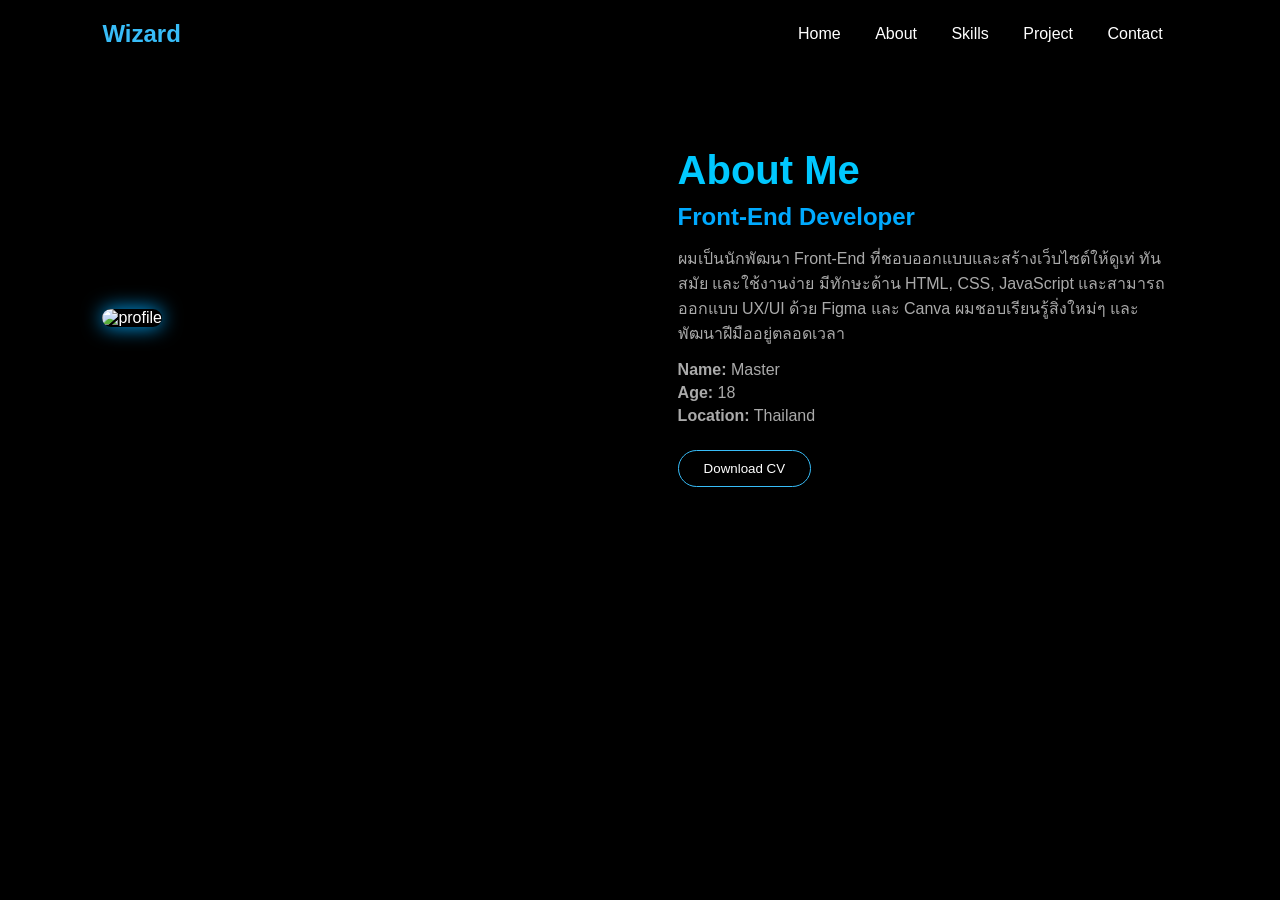
==== about.html @ dd78b632 "Add files via upload" ====
<!DOCTYPE html>
<html lang="en">
<head>
  <meta charset="UTF-8">
  <meta name="viewport" content="width=device-width, initial-scale=1.0">
  <title>About - Wizard</title>
  <link rel="stylesheet" href="style.css">
</head>
<body>

<header>
  <div class="logo">Wizard</div>

  <nav id="nav">
    <a href="index.html">Home</a>
    <a href="about.html">About</a>
    <a href="skills.html">Skills</a>
    <a href="project.html">Project</a>
    <a href="contact.html">Contact</a>
  </nav>

  <div class="menu-toggle" id="menu-toggle">☰</div>
</header>

<section class="about">
  <div class="about-container">

    <div class="about-left">
      <img src="img/logo.png" alt="profile">
    </div>

    <div class="about-right">
      <h1>About Me</h1>
      <h2>Front-End Developer</h2>
      <p>
        ผมเป็นนักพัฒนา Front-End ที่ชอบออกแบบและสร้างเว็บไซต์ให้ดูเท่ ทันสมัย และใช้งานง่าย  
        มีทักษะด้าน HTML, CSS, JavaScript และสามารถออกแบบ UX/UI ด้วย Figma และ Canva  
        ผมชอบเรียนรู้สิ่งใหม่ๆ และพัฒนาฝีมืออยู่ตลอดเวลา
      </p>

      <div class="about-info">
        <p><strong>Name:</strong> Master</p>
        <p><strong>Age:</strong> 18</p>
        <p><strong>Location:</strong> Thailand</p>
      </div>

      <button>Download CV</button>
    </div>

  </div>
</section>

<script src="script.js"></script>
</body>
</html>
---- style.css ----
* {
  margin: 0;
  padding: 0;
  box-sizing: border-box;
  font-family: sans-serif;
}

body {
  background: #000;
  color: #fff;
}

/* HEADER */
header {
  display: flex;
  justify-content: space-between;
  align-items: center;
  padding: 20px 8%;
  position: relative;
  z-index: 1000;
}

.logo {
  color: #38bdf8;
  font-size: 24px;
  font-weight: bold;
}

nav a {
  margin: 0 15px;
  text-decoration: none;
  color: white;
  transition: 0.3s;
}

nav a:hover {
  color: #38bdf8;
}

.menu-toggle {
  display: none;
  font-size: 24px;
  cursor: pointer;
}

/* HERO */
.hero {
  display: flex;
  align-items: center;
  justify-content: space-between;
  padding: 50px 8%;
  min-height: 90vh;
}

/* 🔥 วงกลมรูป */
.hero-left {
  position: relative;
  width: 350px;
  height: 350px;
  border-radius: 50%;
  overflow: hidden;
  display: flex;
  justify-content: center;
  align-items: center;
  z-index: 1;
}

/* วงกลมแดง */
.circle-bg {
  position: absolute;
  width: 100%;
  height: 100%;
  background: radial-gradient(circle, #38bdf8, #00c8ff);
  border-radius: 50%;
  z-index: 1;
  filter: blur(20px);
}

/* รูป */
.hero-left img {
  width: 120%;
  height: 120%;
  object-fit: cover;
  z-index: 2;
  position: relative;
  transition: 0.4s ease;
}

/* hover */
.hero-left img:hover {
  transform: scale(1.05);
}

/* RIGHT */
.hero-right {
  max-width: 500px;
}

.hero-right h1 {
  font-size: 40px;
}

.hero-right h1 span {
  color: #38bdf8;
}

.hero-right h2 {
  margin: 10px 0;
}

.hero-right h2 span {
  color: #38bdf8;
}

.hero-right p {
  margin: 15px 0;
  color: #aaa;
}

.socials a {
  margin-right: 10px;
  border: 1px solid #38bdf8;
  padding: 8px 10px;
  border-radius: 50%;
  color: white;
  text-decoration: none;
}

button {
  margin-top: 20px;
  padding: 10px 25px;
  border: 1px solid #38bdf8;
  background: transparent;
  color: white;
  border-radius: 20px;
  cursor: pointer;
}

button:hover {
  background: #38bdf8;
}

/* 📱 RESPONSIVE */
@media (max-width: 768px) {

  nav {
    position: absolute;
    top: 70px;
    right: 0;
    background: #111;
    width: 200px;
    display: none;
    flex-direction: column;
  }

  nav a {
    padding: 15px;
    display: block;
  }

  nav.active {
    display: flex;
  }

  .menu-toggle {
    display: block;
  }

  .hero {
    flex-direction: column;
    text-align: center;
  }

  .hero-left {
    width: 250px;
    height: 250px;
    margin-bottom: 30px;
  }
}

.skills-page {
  padding: 80px 8%;
  text-align: center;
}

.skills-page h1 {
  font-size: 40px;
  color: #00aaff;
  margin-bottom: 40px;
}

.skills-container {
  max-width: 700px;
  margin: auto;
  text-align: left;
}

.skill {
  margin-bottom: 25px;
}

.skill p {
  margin-bottom: 5px;
}

/* progress bar */
.progress {
  width: 100%;
  height: 10px;
  background: #222;
  border-radius: 10px;
  overflow: hidden;
}

.progress-bar {
  height: 100%;
  width: 0;
  background: linear-gradient(90deg, #00aaff, #0077ff);
  border-radius: 10px;
  transition: 1s;
}

/* ABOUT */
.about {
  padding: 80px 8%;
}

.about-container {
  display: flex;
  align-items: center;
  justify-content: space-between;
  gap: 50px;
}

/* รูป */
.about-left img {
  width: 300px;
  border-radius: 20px;
  box-shadow: 0 0 20px #00aaff;
}

/* ข้อมูล */
.about-right {
  max-width: 500px;
}

.about-right h1 {
  font-size: 40px;
  color: #38bdf8;
}

.about-right h2 {
  margin: 10px 0;
  color: #00aaff;
}

.about-right p {
  margin: 15px 0;
  color: #aaa;
}

.about-info p {
  margin: 5px 0;
}

.about-right button {
  margin-top: 20px;
  padding: 10px 25px;
  border: 1px solid #38bdf8;
  background: transparent;
  color: white;
  border-radius: 20px;
  cursor: pointer;
}

.about-right button:hover {
  background: #00c8ff;
}

/* ABOUT */
.about {
  padding: 80px 8%;
}

.about-container {
  display: flex;
  align-items: center;
  justify-content: space-between;
  gap: 50px;
}

/* รูป */
.about-left img {
  width: 300px;
  border-radius: 20px;
  box-shadow: 0 0 20px #00aaff;
}

/* ข้อมูล */
.about-right {
  max-width: 500px;
}

.about-right h1 {
  font-size: 40px;
  color: #00c8ff;
}

.about-right h2 {
  margin: 10px 0;
  color: #00aaff;
}

.about-right p {
  margin: 15px 0;
  color: #aaa;
}

.about-info p {
  margin: 5px 0;
}

.about-right button {
  margin-top: 20px;
  padding: 10px 25px;
  border: 1px solid #38bdf8;
  background: transparent;
  color: white;
  border-radius: 20px;
  cursor: pointer;
}

.about-right button:hover {
  background: #00c8ff;
}

.projects {
  padding: 80px 8%;
  text-align: center;
}

.projects h1 {
  font-size: 40px;
  color: #00aaff;
  margin-bottom: 40px;
}

/* grid */
.project-container {
  display: grid;
  grid-template-columns: repeat(3, 1fr);
  gap: 30px;
}

/* card */
.project-card {
  position: relative;
  overflow: hidden;
  border-radius: 15px;
}

.project-card img {
  width: 100%;
  height: 220px;
  object-fit: cover;
  transition: 0.4s;
}

/* overlay */
.project-info {
  position: absolute;
  bottom: 0;
  left: 0;
  width: 100%;
  padding: 20px;
  background: rgba(0,0,0,0.7);
  transform: translateY(100%);
  transition: 0.4s;
}

.project-card:hover img {
  transform: scale(1.1);
}

.project-card:hover .project-info {
  transform: translateY(0);
}

.project-info h3 {
  color: #00aaff;
}

.project-info p {
  font-size: 14px;
  margin: 10px 0;
}

.project-info a {
  color: #00aaff;
  text-decoration: none;
}

@media (max-width: 768px) {
  .project-container {
    grid-template-columns: 1fr;
  }
}

.contact {
  padding: 80px 8%;
  text-align: center;
}

.contact h1 {
  font-size: 40px;
  color: #00aaff;
  margin-bottom: 40px;
}

.contact-container {
  display: flex;
  justify-content: center;
  gap: 50px;
  flex-wrap: wrap;
}

/* form */
.contact-form {
  display: flex;
  flex-direction: column;
  width: 300px;
}

.contact-form input,
.contact-form textarea {
  margin-bottom: 15px;
  padding: 10px;
  border: none;
  outline: none;
  border-radius: 10px;
  background: #111;
  color: white;
}

.contact-form button {
  padding: 10px;
  border: 1px solid #00aaff;
  background: transparent;
  color: white;
  border-radius: 20px;
  cursor: pointer;
  transition: 0.3s;
}

.contact-form button:hover {
  background: #00aaff;
}

/* info */
.contact-info {
  text-align: left;
  color: #aaa;
}

.contact-info p {
  margin-bottom: 10px;
}

@media (max-width: 768px) {
  .contact-container {
    flex-direction: column;
    align-items: center;
  }
}
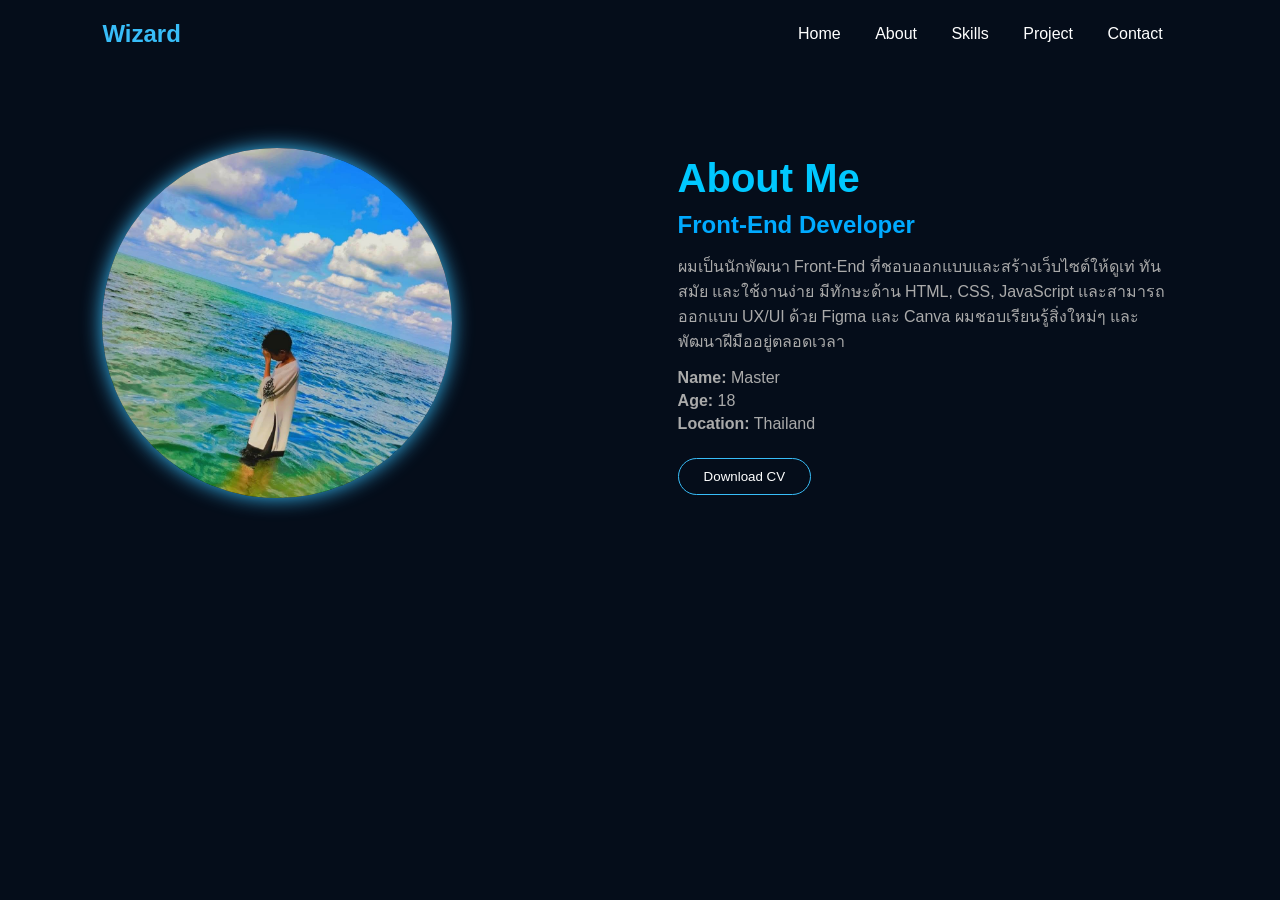
==== commit ed5c2a58: "Update about.html" ====
--- a/about.html
+++ b/about.html
@@ -26,7 +26,7 @@
   <div class="about-container">
 
     <div class="about-left">
-      <img src="img/logo.png" alt="profile">
+      <img src="img/3.png" alt="profile">
     </div>
 
     <div class="about-right">
@@ -52,4 +52,4 @@
 
 <script src="script.js"></script>
 </body>
-</html>+</html>
--- a/style.css
+++ b/style.css
@@ -6,7 +6,7 @@
 }
 
 body {
-  background: #000;
+  background: #050d1a;
   color: #fff;
 }
 
@@ -56,13 +56,14 @@
 .hero-left {
   position: relative;
   width: 350px;
-  height: 350px;
+  aspect-ratio: 1/1;
   border-radius: 50%;
   overflow: hidden;
   display: flex;
   justify-content: center;
   align-items: center;
   z-index: 1;
+  box-shadow: 0 0 20px #38bdf8;
 }
 
 /* วงกลมแดง */
@@ -73,7 +74,7 @@
   background: radial-gradient(circle, #38bdf8, #00c8ff);
   border-radius: 50%;
   z-index: 1;
-  filter: blur(20px);
+  filter: blur(30px);
 }
 
 /* รูป */
@@ -237,6 +238,7 @@
   width: 300px;
   border-radius: 20px;
   box-shadow: 0 0 20px #00aaff;
+
 }
 
 /* ข้อมูล */
@@ -291,9 +293,17 @@
 
 /* รูป */
 .about-left img {
-  width: 300px;
-  border-radius: 20px;
-  box-shadow: 0 0 20px #00aaff;
+  width: 350px;
+  aspect-ratio: 1/1;
+  object-fit: cover;      /* ครอปรูปให้พอดี */
+  border-radius: 50%;     /* 🔥 ทำให้เป็นวงกลม */
+  box-shadow: 0 0 20px #38bdf8;
+  transition: 0.3s;
+}
+
+.about-left img:hover {
+  transform: scale(1.05);
+  box-shadow: 0 0 30px #0077ff;
 }
 
 /* ข้อมูล */
@@ -332,6 +342,17 @@
 
 .about-right button:hover {
   background: #00c8ff;
+}
+
+@media (max-width: 768px) {
+  .about-container {
+    flex-direction: column; /* 🔥 ให้ลงล่าง */
+    text-align: center;
+  }
+
+  .about-left img {
+    width: 200px;
+  }
 }
 
 .projects {
@@ -471,4 +492,4 @@
     flex-direction: column;
     align-items: center;
   }
-}+}
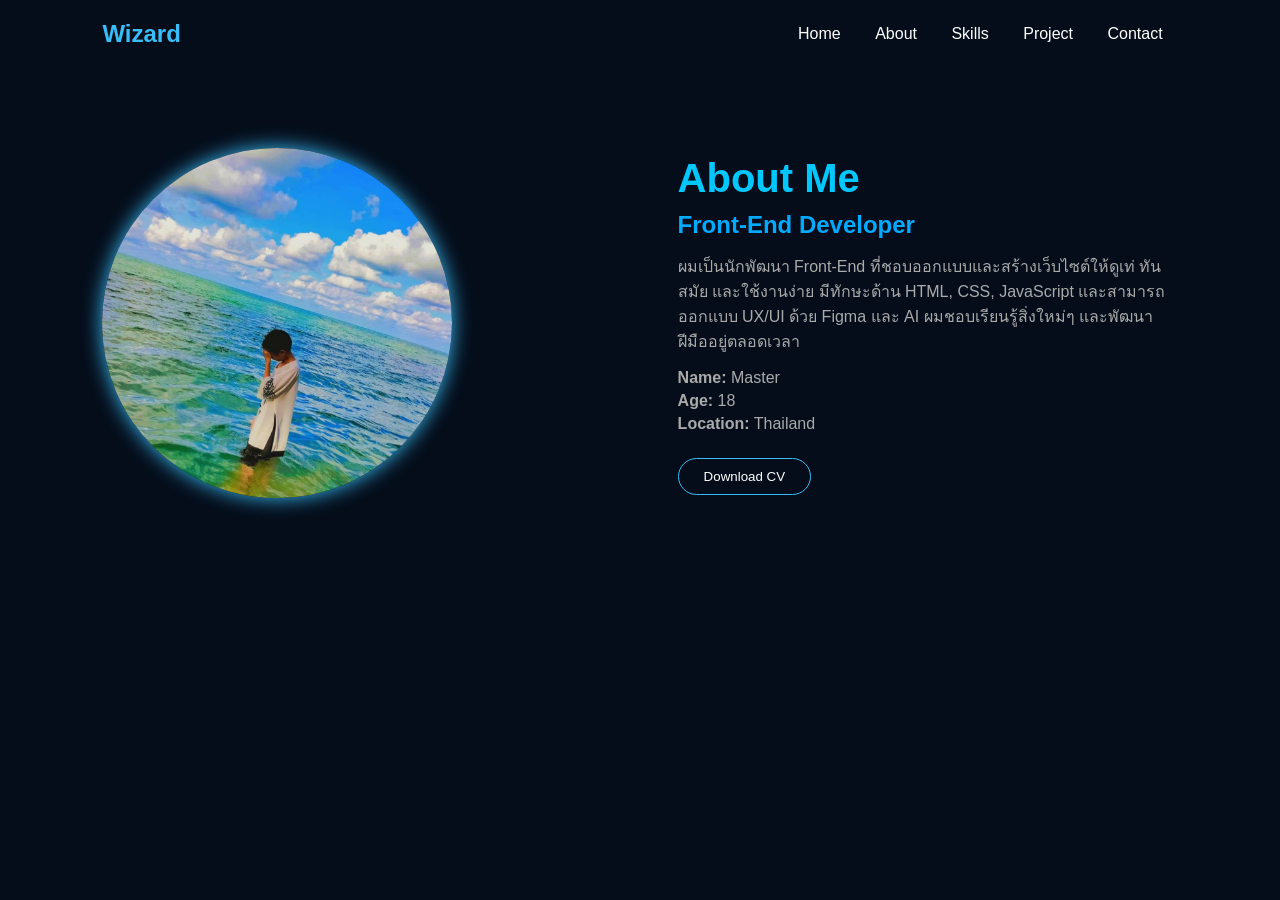
==== commit c9b0b9c1: "Update about.html" ====
--- a/about.html
+++ b/about.html
@@ -34,7 +34,7 @@
       <h2>Front-End Developer</h2>
       <p>
         ผมเป็นนักพัฒนา Front-End ที่ชอบออกแบบและสร้างเว็บไซต์ให้ดูเท่ ทันสมัย และใช้งานง่าย  
-        มีทักษะด้าน HTML, CSS, JavaScript และสามารถออกแบบ UX/UI ด้วย Figma และ Canva  
+        มีทักษะด้าน HTML, CSS, JavaScript และสามารถออกแบบ UX/UI ด้วย Figma และ AI  
         ผมชอบเรียนรู้สิ่งใหม่ๆ และพัฒนาฝีมืออยู่ตลอดเวลา
       </p>
 
